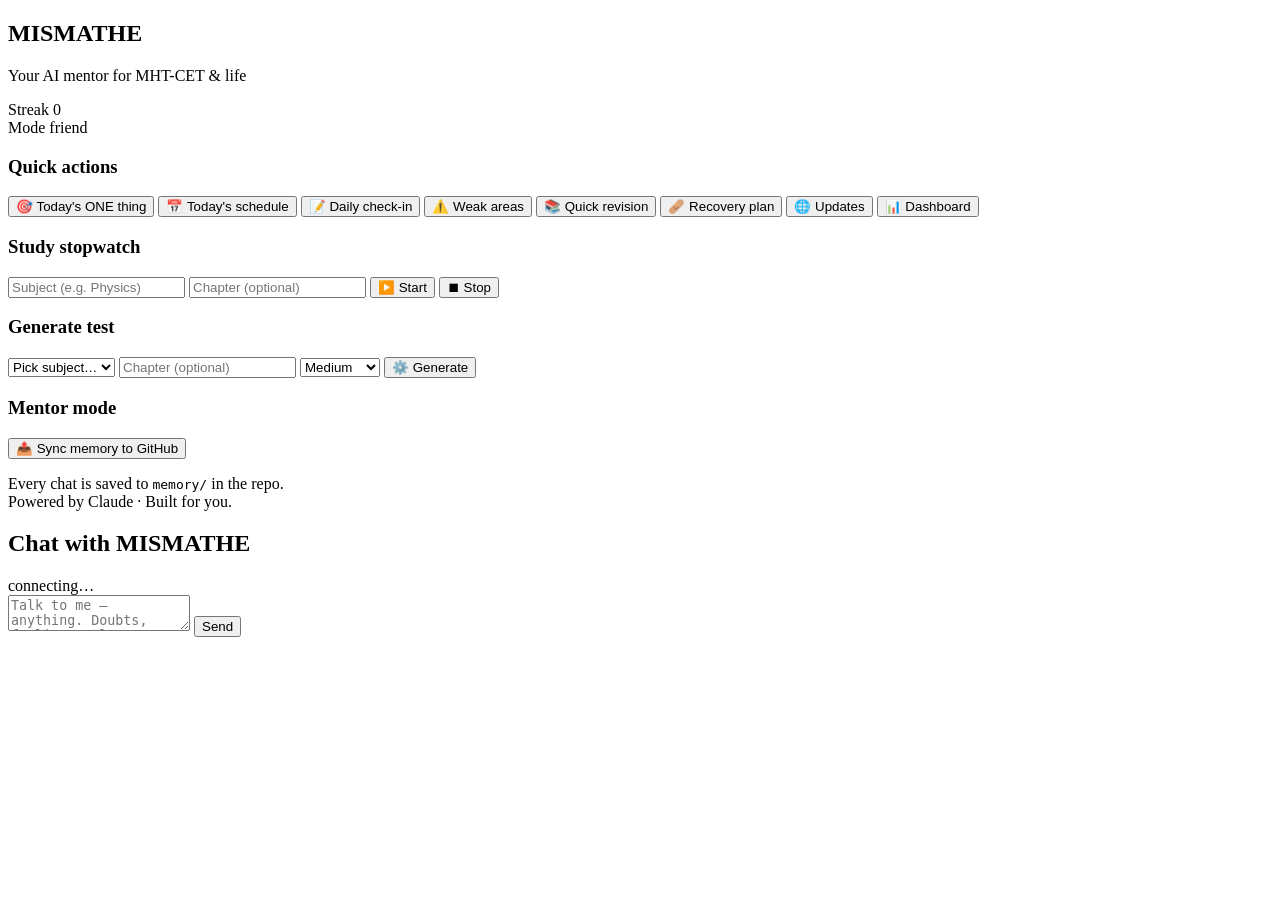
==== web/index.html @ 2f2ca3bf "feat: pivot from Telegram to web app (FastAPI + chat UI) Replaced the Telegram bot with a self-conta" ====
<!DOCTYPE html>
<html lang="en">
<head>
  <meta charset="UTF-8" />
  <meta name="viewport" content="width=device-width, initial-scale=1.0" />
  <title>MISMATHE — Your CET Mentor</title>
  <link rel="stylesheet" href="/static/style.css" />
  <link rel="icon" href="data:image/svg+xml,%3Csvg xmlns='http://www.w3.org/2000/svg' viewBox='0 0 64 64'%3E%3Ctext y='52' font-size='52'%3E🎯%3C/text%3E%3C/svg%3E" />
</head>
<body>
  <aside class="sidebar">
    <div class="brand">
      <h1>MISMATHE</h1>
      <p class="tag">Your AI mentor for MHT-CET &amp; life</p>
    </div>

    <div class="stats">
      <div class="stat">
        <span class="stat-label">Streak</span>
        <span class="stat-value" id="streakValue">0</span>
      </div>
      <div class="stat">
        <span class="stat-label">Mode</span>
        <span class="stat-value" id="modeValue">friend</span>
      </div>
    </div>

    <div class="section">
      <h3>Quick actions</h3>
      <button class="quick" data-action="today">🎯 Today's ONE thing</button>
      <button class="quick" data-action="schedule">📅 Today's schedule</button>
      <button class="quick" data-action="checkin">📝 Daily check-in</button>
      <button class="quick" data-action="weak">⚠️ Weak areas</button>
      <button class="quick" data-action="revise">📚 Quick revision</button>
      <button class="quick" data-action="recover">🩹 Recovery plan</button>
      <button class="quick" data-action="news">🌐 Updates</button>
      <button class="quick" data-action="dashboard">📊 Dashboard</button>
    </div>

    <div class="section">
      <h3>Study stopwatch</h3>
      <div id="stopwatchPanel">
        <input id="swSubject" placeholder="Subject (e.g. Physics)" />
        <input id="swChapter" placeholder="Chapter (optional)" />
        <button id="swStart" class="primary">▶️ Start</button>
        <button id="swStop" class="danger hidden">⏹ Stop</button>
        <div id="swActive" class="sw-active hidden"></div>
      </div>
    </div>

    <div class="section">
      <h3>Generate test</h3>
      <select id="testSubject">
        <option value="">Pick subject…</option>
        <option>Physics</option>
        <option>Chemistry</option>
        <option>Mathematics</option>
      </select>
      <input id="testChapter" placeholder="Chapter (optional)" />
      <select id="testDifficulty">
        <option value="easy">Easy</option>
        <option value="medium" selected>Medium</option>
        <option value="hard">Hard</option>
        <option value="cet">CET-level</option>
      </select>
      <button id="testGen" class="primary">⚙️ Generate</button>
    </div>

    <div class="section">
      <h3>Mentor mode</h3>
      <div id="modeGrid"></div>
    </div>

    <div class="section">
      <button id="syncBtn">📤 Sync memory to GitHub</button>
    </div>

    <p class="footer">
      Every chat is saved to <code>memory/</code> in the repo.<br/>
      Powered by Claude · Built for you.
    </p>
  </aside>

  <main class="chat">
    <header class="chat-header">
      <h2>Chat with MISMATHE</h2>
      <span class="status" id="status">connecting…</span>
    </header>
    <div class="messages" id="messages"></div>
    <form class="composer" id="composer">
      <textarea id="input" placeholder="Talk to me — anything. Doubts, feelings, plans…" rows="2"></textarea>
      <button type="submit" class="primary" id="sendBtn">Send</button>
    </form>
  </main>

  <script src="/static/app.js"></script>
</body>
</html>
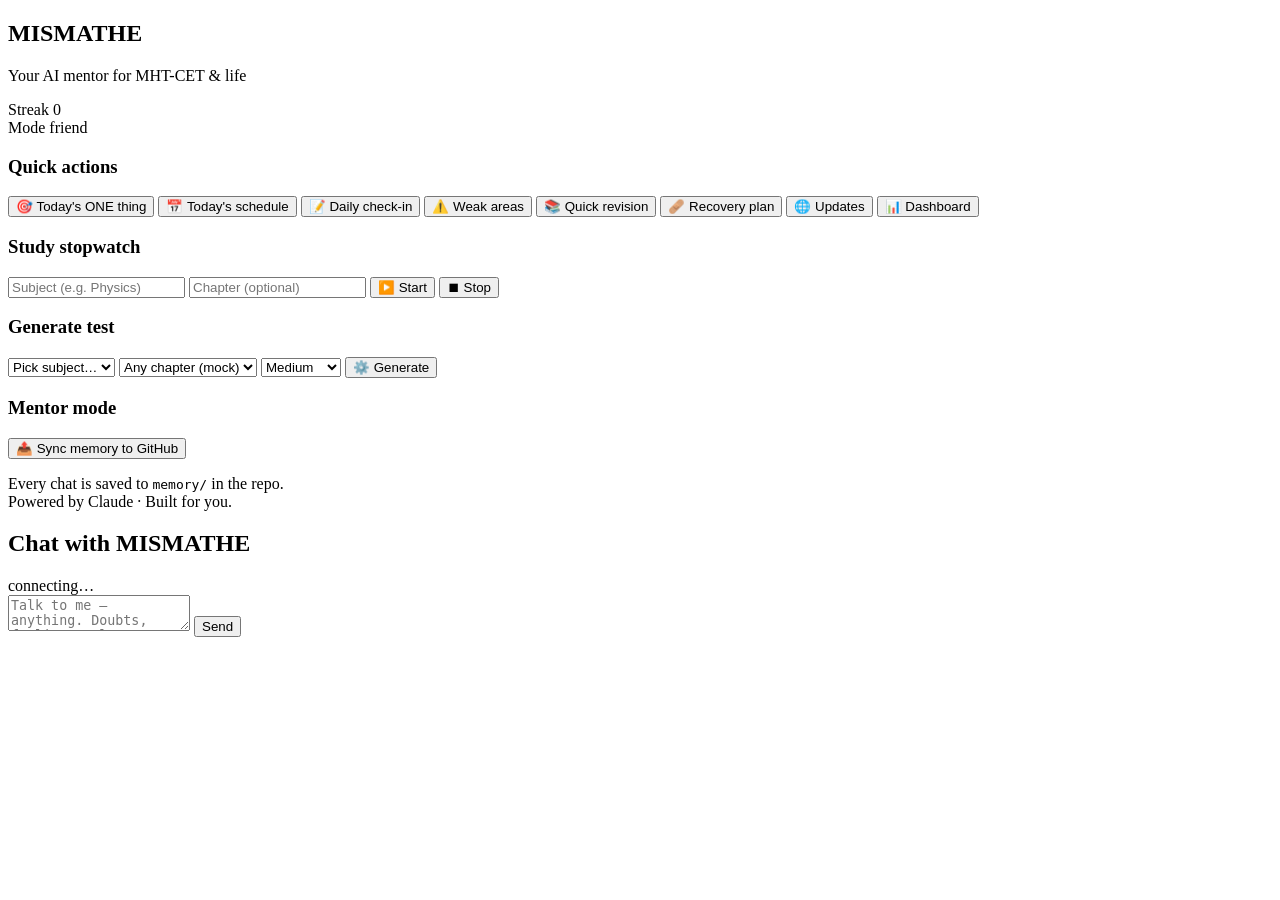
==== commit c9eb0aec: "feat(syllabus): wire student's actual chapters + marks weightage Replaced the placeholder PCM syllab" ====
--- a/web/index.html
+++ b/web/index.html
@@ -52,11 +52,10 @@
       <h3>Generate test</h3>
       <select id="testSubject">
         <option value="">Pick subject…</option>
-        <option>Physics</option>
-        <option>Chemistry</option>
-        <option>Mathematics</option>
       </select>
-      <input id="testChapter" placeholder="Chapter (optional)" />
+      <select id="testChapter">
+        <option value="">Any chapter (mock)</option>
+      </select>
       <select id="testDifficulty">
         <option value="easy">Easy</option>
         <option value="medium" selected>Medium</option>
